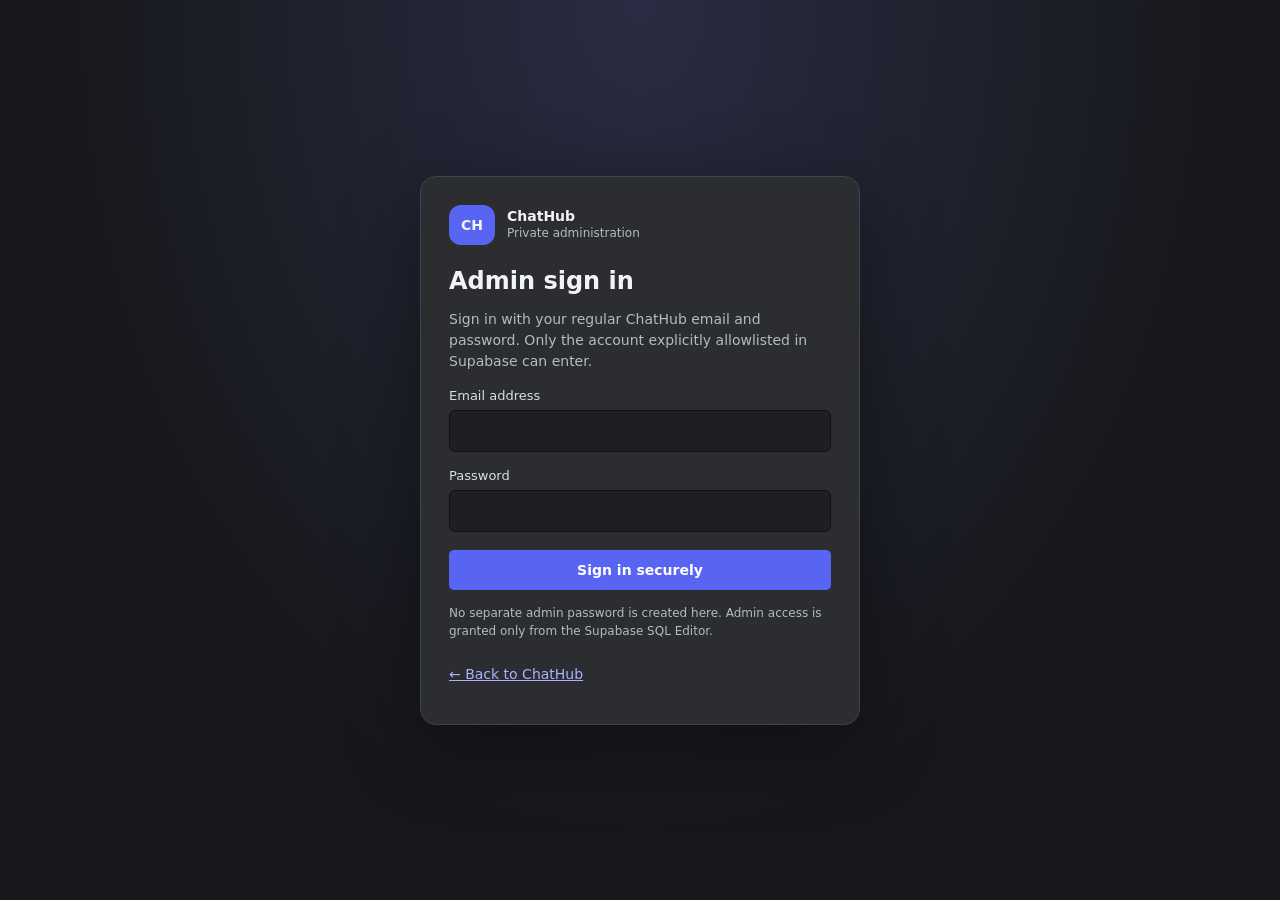
==== admin.html @ c0afb1b8 "Add separate protected ChatHub admin login page" ====
<!doctype html>
<html lang="en">
<head>
  <meta charset="utf-8">
  <meta name="viewport" content="width=device-width,initial-scale=1">
  <meta name="theme-color" content="#17191f">
  <title>ChatHub Admin</title>
  <link rel="stylesheet" href="styles.css">
  <style>
    body{min-height:100dvh;display:grid;place-items:center;padding:20px;background:radial-gradient(ellipse at top,#292c42,#17181c 65%)}
    .admin-card{width:min(440px,100%);background:#2b2d31;border:1px solid #41434b;border-radius:16px;padding:28px;box-shadow:0 22px 80px #0006}
    .admin-brand{display:flex;align-items:center;gap:12px;margin-bottom:22px}
    .admin-logo{background:#5865f2;border-radius:12px;padding:12px;font-weight:900}
    .admin-card h1{font-size:24px;margin:0 0 6px}.sub{color:#b5bac1;line-height:1.5}
    label{display:block;margin:16px 0 6px;color:#dbdee1;font-size:13px}
    input{display:block;width:100%;margin-top:7px;padding:12px;background:#1e1f22;border:1px solid #111;color:#fff;border-radius:6px}
    .primary{width:100%;margin-top:18px;background:#5865f2;padding:12px;font-weight:700}
    .status{margin-top:14px;line-height:1.5;overflow-wrap:anywhere}.muted{font-size:12px;color:#b5bac1}
    .hidden{display:none!important}.admin-pill{display:inline-block;padding:5px 9px;border-radius:20px;background:#174d36;color:#9ff0c2;font-size:12px;font-weight:700}
    a{color:#aab2ff}.topline{display:flex;justify-content:space-between;align-items:center;gap:12px}
  </style>
</head>
<body>
  <main class="admin-card">
    <div class="admin-brand"><div class="admin-logo">CH</div><div><strong>ChatHub</strong><div class="muted">Private administration</div></div></div>
    <section id="loginView">
      <h1>Admin sign in</h1>
      <p class="sub">Sign in with your regular ChatHub email and password. Only the account explicitly allowlisted in Supabase can enter.</p>
      <form id="loginForm">
        <label for="email">Email address</label><input id="email" type="email" autocomplete="username" required>
        <label for="password">Password</label><input id="password" type="password" autocomplete="current-password" required>
        <button class="primary" type="submit">Sign in securely</button>
      </form>
      <p id="loginStatus" class="status" role="status"></p>
      <p class="muted">No separate admin password is created here. Admin access is granted only from the Supabase SQL Editor.</p>
    </section>
    <section id="adminView" class="hidden">
      <div class="topline"><h1>Admin dashboard</h1><span class="admin-pill">ADMIN VERIFIED</span></div>
      <p class="sub">You are signed in with an account whose user ID is on the private admin allowlist.</p>
      <p id="adminEmail"></p>
      <p class="muted">This is the protected admin entry point. Administrative operations must be implemented with server-side authorization before they can safely change accounts or content.</p>
      <button id="signOut" class="primary" type="button">Sign out</button>
    </section>
    <p><a href="./">← Back to ChatHub</a></p>
  </main>
  <script type="module" src="admin.js"></script>
</body>
</html>
---- styles.css ----
*{box-sizing:border-box}body{margin:0;background:#1e1f22;color:#f2f3f5;font:14px Inter,system-ui,sans-serif}button,input{font:inherit}button{cursor:pointer;border:0;border-radius:5px;padding:8px 11px;background:#41434b;color:#fff}button:hover{background:#5865f2}.app{height:100dvh;display:grid;grid-template-columns:66px 230px minmax(0,1fr) 210px}.rail{background:#17181c;display:flex;align-items:center;flex-direction:column;gap:12px;padding:12px 8px}.logo{background:#5865f2;border-radius:16px;padding:15px 8px;font-weight:800}.channels{background:#2b2d31;display:flex;flex-direction:column;min-height:0}.channels header,main>header{height:58px;padding:18px;border-bottom:1px solid #202127;font-weight:700}.channels h5,.channels footer{padding:12px;color:#b5bac1}.channels h5 button{float:right;padding:2px 7px}.channels footer{margin-top:auto;background:#232428;display:flex;justify-content:space-between;align-items:center}#servers,#channelList{padding:8px;overflow:auto}.server,.channel{display:block;width:100%;text-align:left;margin:3px 0;background:transparent;color:#c4c8d0}.channel.active,.channel:hover{background:#404249}main{display:flex;flex-direction:column;min-width:0;min-height:0}main>header{display:flex;align-items:center;gap:12px}main>header b{flex:1}#notice{display:none;padding:8px 14px;background:#4f3e18;color:#ffe09a;font-size:12px}#notice.show{display:block}#messages{flex:1;overflow:auto;padding:24px}.welcome{margin-top:auto}.hash{background:#41434b;border-radius:50%;width:55px;height:55px;display:grid;place-items:center;font-size:32px}.welcome p,.muted{color:#b5bac1;line-height:1.5}.message{display:flex;gap:12px;margin:14px 0}.avatar{width:38px;height:38px;border-radius:50%;background:#5865f2;display:grid;place-items:center;font-weight:700;flex:none}.body{min-width:0;overflow-wrap:anywhere}.meta{font-weight:700;margin-bottom:5px}.time{font-size:10px;color:#949aa5;font-weight:400;margin-left:8px}.content{white-space:pre-wrap;line-height:1.5}.actions{margin-top:5px;display:flex;gap:5px}.actions button{padding:3px 7px;font-size:11px}#composer{display:flex;gap:8px;margin:0 16px 16px;background:#383a40;padding:8px;border-radius:8px}#message{flex:1;min-width:0;background:transparent;border:0;outline:0;color:white;padding:8px}#members{padding:20px 12px;background:#1e1f22;border-left:1px solid #292b31;color:#b5bac1}#members h5{font-size:11px}dialog{background:#313338;color:white;border:0;border-radius:12px;width:min(400px,calc(100% - 30px));padding:25px;box-shadow:0 15px 80px #0009}dialog::backdrop{background:#0009}dialog label{display:block;margin:14px 0;font-size:12px}dialog input{display:block;width:100%;padding:11px;margin-top:6px;background:#1e1f22;border:1px solid #111;color:white;border-radius:5px}.x{float:right}#authError{color:#ff9a9a}#toast{position:fixed;bottom:20px;left:50%;transform:translateX(-50%);background:#111;padding:10px 15px;border-radius:7px;display:none;max-width:90vw}#toast.show{display:block}@media(max-width:900px){.app{grid-template-columns:58px 205px minmax(0,1fr)}#members{display:none}}@media(max-width:600px){.app{grid-template-columns:52px minmax(0,1fr)}.channels{position:fixed;z-index:5;left:52px;top:0;bottom:0;width:240px;transform:translateX(-110%);transition:transform .2s;box-shadow:8px 0 20px #0006}.channels.open{transform:translateX(0)}.rail{padding:8px 5px}.logo{padding:13px 5px}#messages{padding:14px}main>header{padding:12px}#composer{margin:0 8px 8px}}
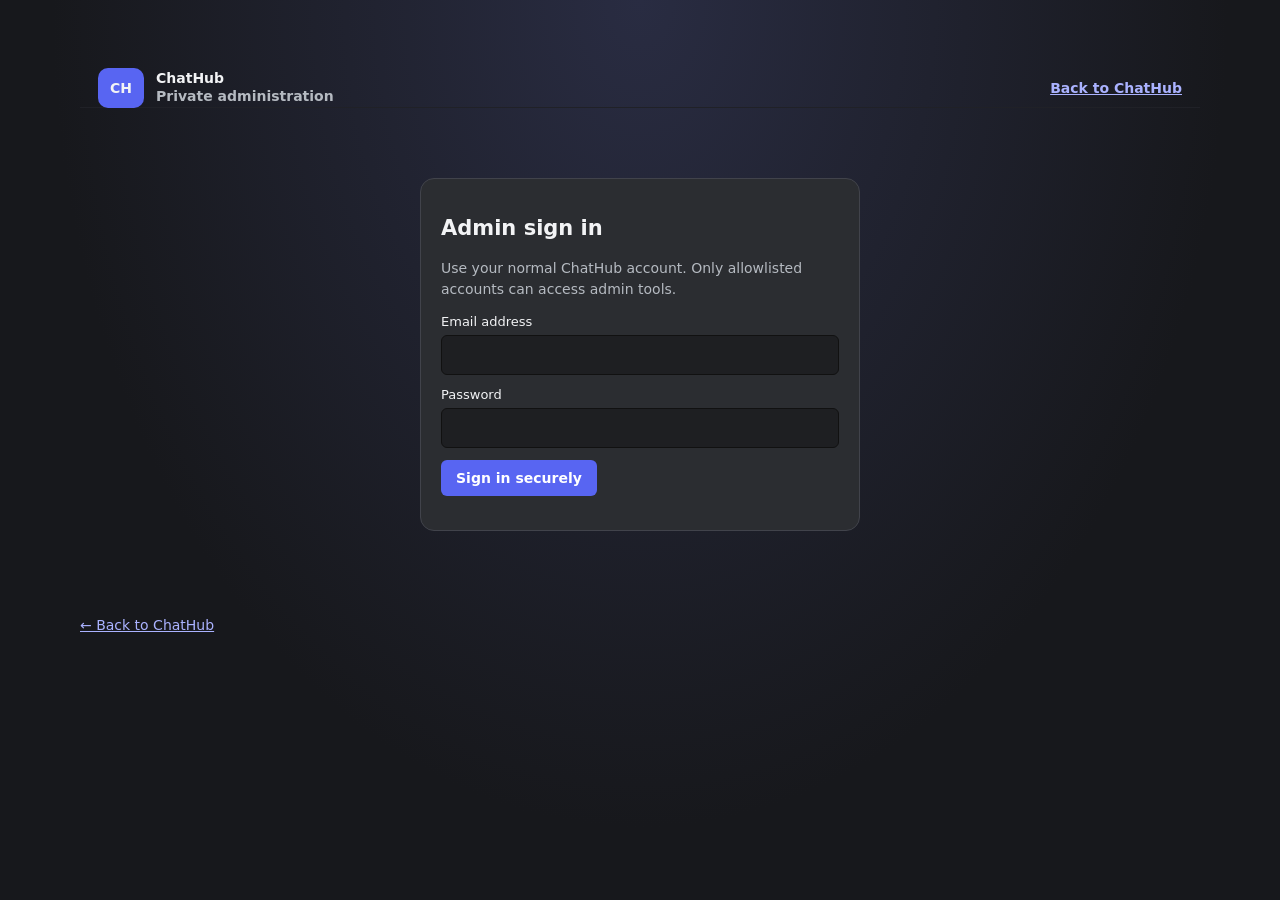
==== commit c85934ad: "Build private admin dashboard and moderation tools" ====
--- a/admin.html
+++ b/admin.html
@@ -1,48 +1,27 @@
 <!doctype html>
 <html lang="en">
 <head>
-  <meta charset="utf-8">
-  <meta name="viewport" content="width=device-width,initial-scale=1">
-  <meta name="theme-color" content="#17191f">
-  <title>ChatHub Admin</title>
-  <link rel="stylesheet" href="styles.css">
-  <style>
-    body{min-height:100dvh;display:grid;place-items:center;padding:20px;background:radial-gradient(ellipse at top,#292c42,#17181c 65%)}
-    .admin-card{width:min(440px,100%);background:#2b2d31;border:1px solid #41434b;border-radius:16px;padding:28px;box-shadow:0 22px 80px #0006}
-    .admin-brand{display:flex;align-items:center;gap:12px;margin-bottom:22px}
-    .admin-logo{background:#5865f2;border-radius:12px;padding:12px;font-weight:900}
-    .admin-card h1{font-size:24px;margin:0 0 6px}.sub{color:#b5bac1;line-height:1.5}
-    label{display:block;margin:16px 0 6px;color:#dbdee1;font-size:13px}
-    input{display:block;width:100%;margin-top:7px;padding:12px;background:#1e1f22;border:1px solid #111;color:#fff;border-radius:6px}
-    .primary{width:100%;margin-top:18px;background:#5865f2;padding:12px;font-weight:700}
-    .status{margin-top:14px;line-height:1.5;overflow-wrap:anywhere}.muted{font-size:12px;color:#b5bac1}
-    .hidden{display:none!important}.admin-pill{display:inline-block;padding:5px 9px;border-radius:20px;background:#174d36;color:#9ff0c2;font-size:12px;font-weight:700}
-    a{color:#aab2ff}.topline{display:flex;justify-content:space-between;align-items:center;gap:12px}
-  </style>
-</head>
-<body>
-  <main class="admin-card">
-    <div class="admin-brand"><div class="admin-logo">CH</div><div><strong>ChatHub</strong><div class="muted">Private administration</div></div></div>
-    <section id="loginView">
-      <h1>Admin sign in</h1>
-      <p class="sub">Sign in with your regular ChatHub email and password. Only the account explicitly allowlisted in Supabase can enter.</p>
-      <form id="loginForm">
-        <label for="email">Email address</label><input id="email" type="email" autocomplete="username" required>
-        <label for="password">Password</label><input id="password" type="password" autocomplete="current-password" required>
-        <button class="primary" type="submit">Sign in securely</button>
-      </form>
-      <p id="loginStatus" class="status" role="status"></p>
-      <p class="muted">No separate admin password is created here. Admin access is granted only from the Supabase SQL Editor.</p>
-    </section>
-    <section id="adminView" class="hidden">
-      <div class="topline"><h1>Admin dashboard</h1><span class="admin-pill">ADMIN VERIFIED</span></div>
-      <p class="sub">You are signed in with an account whose user ID is on the private admin allowlist.</p>
-      <p id="adminEmail"></p>
-      <p class="muted">This is the protected admin entry point. Administrative operations must be implemented with server-side authorization before they can safely change accounts or content.</p>
-      <button id="signOut" class="primary" type="button">Sign out</button>
-    </section>
-    <p><a href="./">← Back to ChatHub</a></p>
-  </main>
-  <script type="module" src="admin.js"></script>
-</body>
-</html>+<meta charset="utf-8"><meta name="viewport" content="width=device-width,initial-scale=1"><meta name="theme-color" content="#17191f">
+<title>ChatHub Admin</title><link rel="stylesheet" href="styles.css">
+<style>
+body{min-height:100dvh;padding:20px;background:radial-gradient(ellipse at top,#292c42,#17181c 65%);color:#f2f3f5}
+.admin-shell{width:min(1120px,100%);margin:30px auto}.panel{background:#2b2d31;border:1px solid #41434b;border-radius:14px;padding:20px;margin:16px 0}.brand{display:flex;gap:12px;align-items:center}.logo{background:#5865f2;border-radius:10px;padding:12px;font-weight:900}.muted{color:#b5bac1}.hidden{display:none!important}.topline{display:flex;justify-content:space-between;align-items:center;gap:12px;flex-wrap:wrap}.pill{padding:5px 9px;border-radius:20px;background:#174d36;color:#9ff0c2;font-size:12px;font-weight:700}
+input{width:100%;padding:11px;background:#1e1f22;border:1px solid #111;color:#fff;border-radius:6px;margin:6px 0 12px}label{display:block;font-size:13px}.primary{background:#5865f2;color:#fff;padding:10px 15px;border:0;border-radius:6px;font-weight:700;cursor:pointer}.danger{background:#b93846;color:#fff;border:0;border-radius:6px;padding:7px 10px;cursor:pointer}.stats{display:grid;grid-template-columns:repeat(4,minmax(0,1fr));gap:12px}.stat{background:#202127;border-radius:10px;padding:16px}.stat strong{display:block;font-size:28px}.tabs{display:flex;gap:8px;flex-wrap:wrap}.tab{padding:9px 12px;background:#202127;color:#ddd;border:1px solid #444;border-radius:7px}.tab.active{background:#5865f2;color:white}.table-wrap{overflow:auto}table{width:100%;border-collapse:collapse;min-width:520px}th,td{text-align:left;padding:10px;border-bottom:1px solid #41434b;vertical-align:top}td{overflow-wrap:anywhere}.status{line-height:1.5;overflow-wrap:anywhere}a{color:#aab2ff}
+@media(max-width:650px){.stats{grid-template-columns:repeat(2,minmax(0,1fr))}.admin-shell{margin:5px auto}.panel{padding:14px}}
+</style></head>
+<body><main class="admin-shell">
+<header class="topline"><div class="brand"><div class="logo">CH</div><div><strong>ChatHub</strong><div class="muted">Private administration</div></div></div><a href="./">Back to ChatHub</a></header>
+<section id="loginPanel" class="panel" style="max-width:440px;margin:70px auto">
+<h1>Admin sign in</h1><p class="muted">Use your normal ChatHub account. Only allowlisted accounts can access admin tools.</p>
+<form id="loginForm"><label for="email">Email address</label><input id="email" type="email" autocomplete="username" required><label for="password">Password</label><input id="password" type="password" autocomplete="current-password" required><button class="primary" type="submit">Sign in securely</button></form>
+<p id="loginStatus" class="status" role="status"></p>
+</section>
+<div id="dashboard" class="hidden">
+<section class="panel"><div class="topline"><div><span class="pill">ADMIN VERIFIED</span><h1>Dashboard</h1><p id="adminEmail" class="muted"></p></div><button id="signOut" class="primary">Sign out</button></div><p id="dashStatus" class="status muted">Loading admin data…</p>
+<div class="stats"><div class="stat"><span class="muted">Users</span><strong id="statUsers">—</strong></div><div class="stat"><span class="muted">Servers</span><strong id="statServers">—</strong></div><div class="stat"><span class="muted">Messages</span><strong id="statMessages">—</strong></div><div class="stat"><span class="muted">Channels</span><strong id="statChannels">—</strong></div></div></section>
+<section class="panel"><div class="tabs"><button class="tab active" data-tab="users">Users</button><button class="tab" data-tab="messages">Message moderation</button></div>
+<div id="usersPane"><div class="topline"><h2>Recent users</h2><button id="refreshUsers" class="primary">Refresh</button></div><p class="muted">Showing up to 200 profile records. Account suspension is not included because it requires a trusted server-side Auth Admin API.</p><div class="table-wrap"><table><thead><tr><th>Display name</th><th>User ID</th><th>Created</th></tr></thead><tbody id="usersRows"></tbody></table></div></div>
+<div id="messagesPane" class="hidden"><div class="topline"><h2>Recent messages</h2><button id="refreshMessages" class="primary">Refresh</button></div><p class="muted">Showing up to 200 messages. Deletion is permanent.</p><div class="table-wrap"><table><thead><tr><th>Message</th><th>Author</th><th>Channel</th><th>Created</th><th>Action</th></tr></thead><tbody id="messagesRows"></tbody></table></div></div>
+</section></div>
+<p class="muted"><a href="./">← Back to ChatHub</a></p>
+</main><script type="module" src="admin.js"></script></body></html>
